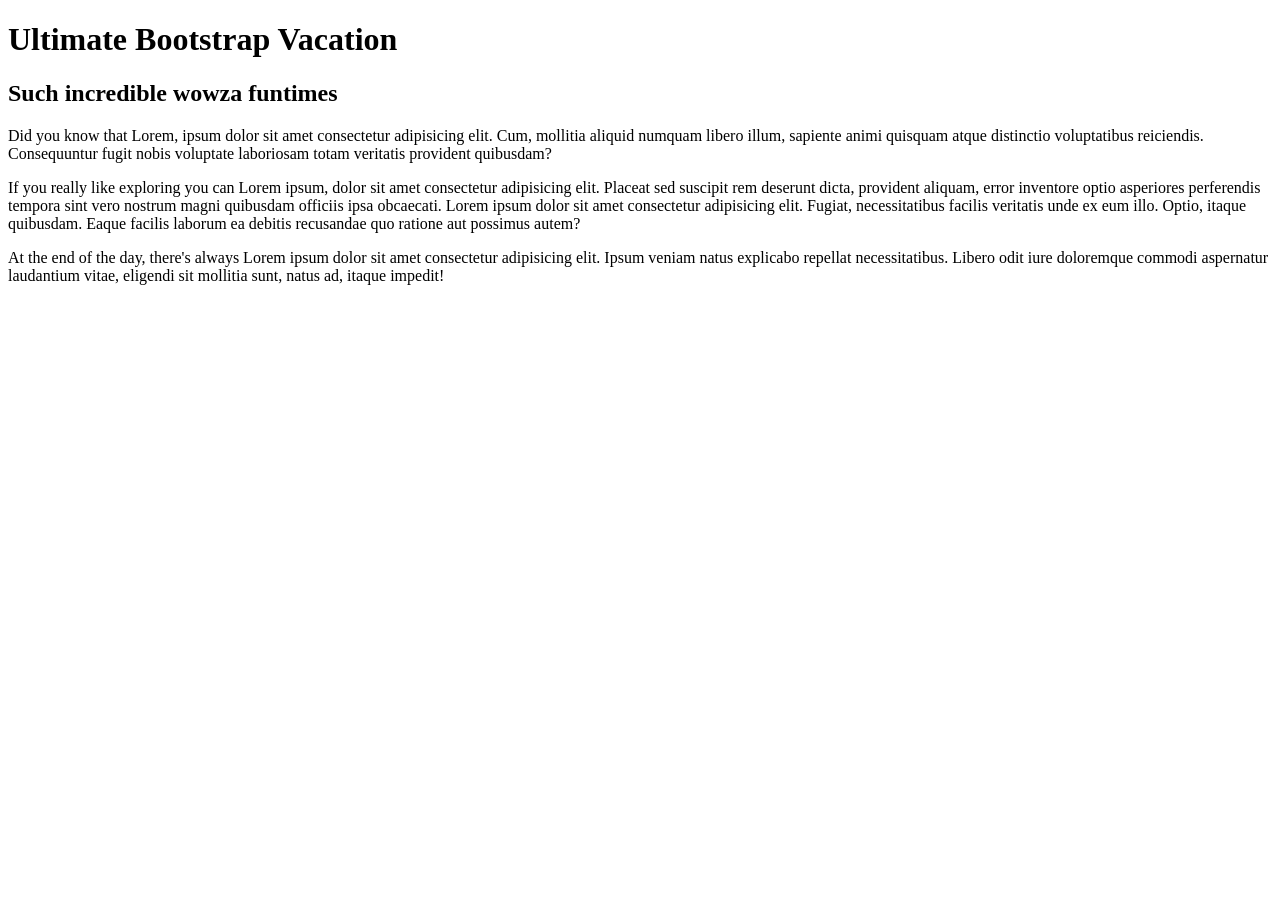
==== vacation.html @ cc639a4f "Add vacation homepage and bootstrap css file" ====
<!DOCTYPE html>
<html lang="en-US">
  <head>
    <title>Super Vacation</title>
    <link href="css/bootstrap.css" rel="stylesheet" type="text/css">
  </head>
<body>
  <h1> Ultimate Bootstrap Vacation </h1>
  <h2> Such incredible wowza funtimes </h2>

  <p> Did you know that Lorem, ipsum dolor sit amet consectetur adipisicing elit. Cum, mollitia aliquid numquam libero illum, sapiente animi quisquam atque distinctio voluptatibus reiciendis. Consequuntur fugit nobis voluptate laboriosam totam veritatis provident quibusdam?</p>

  <p> If you really like exploring you can Lorem ipsum, dolor sit amet consectetur adipisicing elit. Placeat sed suscipit rem deserunt dicta, provident aliquam, error inventore optio asperiores perferendis tempora sint vero nostrum magni quibusdam officiis ipsa obcaecati. Lorem ipsum dolor sit amet consectetur adipisicing elit. Fugiat, necessitatibus facilis veritatis unde ex eum illo. Optio, itaque quibusdam. Eaque facilis laborum ea debitis recusandae quo ratione aut possimus autem? </p>

  <p> At the end of the day, there's always Lorem ipsum dolor sit amet consectetur adipisicing elit. Ipsum veniam natus explicabo repellat necessitatibus. Libero odit iure doloremque commodi aspernatur laudantium vitae, eligendi sit mollitia sunt, natus ad, itaque impedit! </p>
</body>
</html>
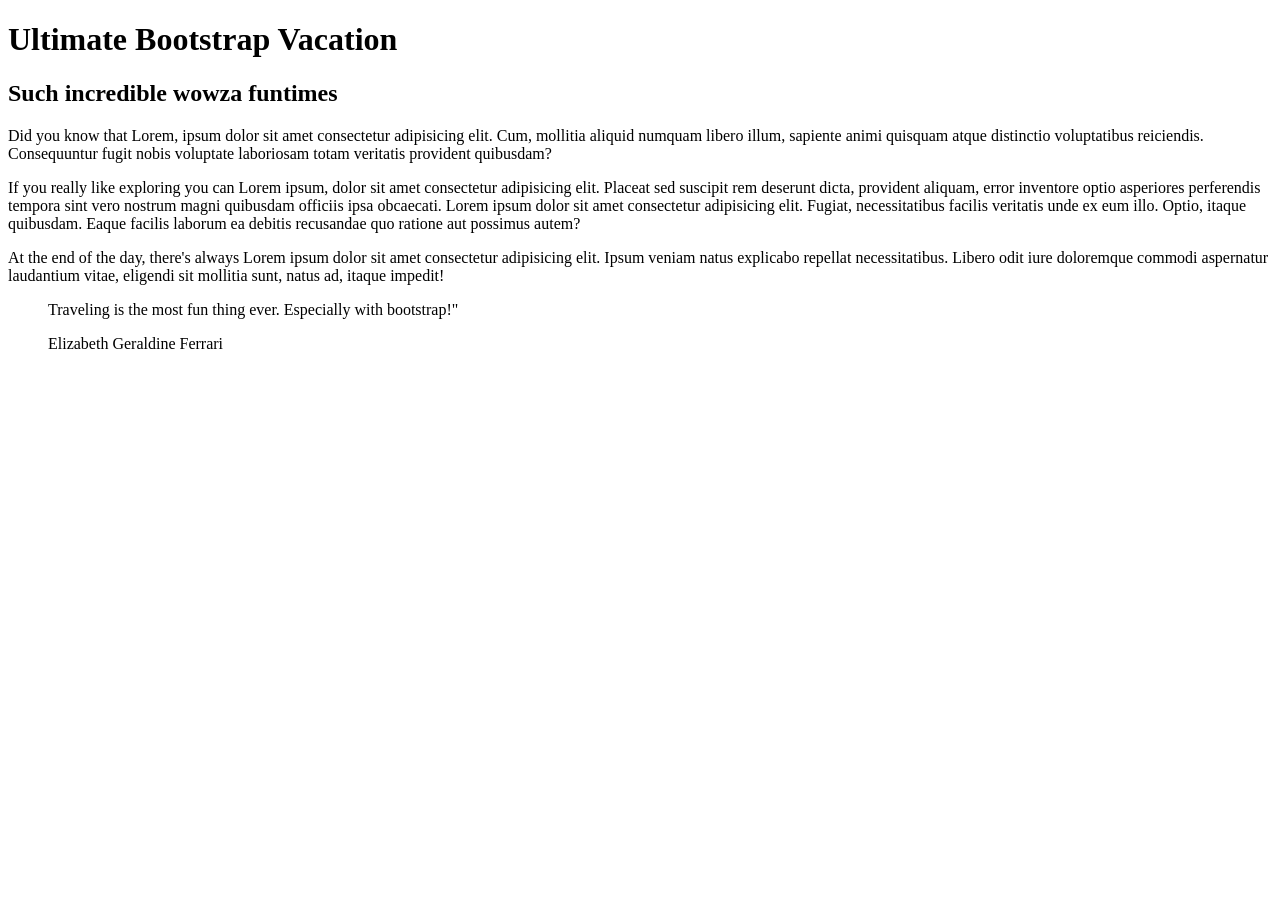
==== commit d7d818f2: "Add container, jumbotron, blockquote styles." ====
--- a/vacation.html
+++ b/vacation.html
@@ -5,14 +5,21 @@
     <link href="css/bootstrap.css" rel="stylesheet" type="text/css">
   </head>
 <body>
-  <h1> Ultimate Bootstrap Vacation </h1>
-  <h2> Such incredible wowza funtimes </h2>
+  <div class="container">
+    <div class="jumbotron">
+      <h1> Ultimate Bootstrap Vacation </h1>
+      <h2> Such incredible wowza funtimes </h2>
+  </div>
 
-  <p> Did you know that Lorem, ipsum dolor sit amet consectetur adipisicing elit. Cum, mollitia aliquid numquam libero illum, sapiente animi quisquam atque distinctio voluptatibus reiciendis. Consequuntur fugit nobis voluptate laboriosam totam veritatis provident quibusdam?</p>
+    <p> Did you know that Lorem, ipsum dolor sit amet consectetur adipisicing elit. Cum, mollitia aliquid numquam libero illum, sapiente animi quisquam atque distinctio voluptatibus reiciendis. Consequuntur fugit nobis voluptate laboriosam totam veritatis provident quibusdam?</p>
 
-  <p> If you really like exploring you can Lorem ipsum, dolor sit amet consectetur adipisicing elit. Placeat sed suscipit rem deserunt dicta, provident aliquam, error inventore optio asperiores perferendis tempora sint vero nostrum magni quibusdam officiis ipsa obcaecati. Lorem ipsum dolor sit amet consectetur adipisicing elit. Fugiat, necessitatibus facilis veritatis unde ex eum illo. Optio, itaque quibusdam. Eaque facilis laborum ea debitis recusandae quo ratione aut possimus autem? </p>
+    <p> If you really like exploring you can Lorem ipsum, dolor sit amet consectetur adipisicing elit. Placeat sed suscipit rem deserunt dicta, provident aliquam, error inventore optio asperiores perferendis tempora sint vero nostrum magni quibusdam officiis ipsa obcaecati. Lorem ipsum dolor sit amet consectetur adipisicing elit. Fugiat, necessitatibus facilis veritatis unde ex eum illo. Optio, itaque quibusdam. Eaque facilis laborum ea debitis recusandae quo ratione aut possimus autem? </p>
 
-  <p> At the end of the day, there's always Lorem ipsum dolor sit amet consectetur adipisicing elit. Ipsum veniam natus explicabo repellat necessitatibus. Libero odit iure doloremque commodi aspernatur laudantium vitae, eligendi sit mollitia sunt, natus ad, itaque impedit! </p>
+    <p> At the end of the day, there's always Lorem ipsum dolor sit amet consectetur adipisicing elit. Ipsum veniam natus explicabo repellat necessitatibus. Libero odit iure doloremque commodi aspernatur laudantium vitae, eligendi sit mollitia sunt, natus ad, itaque impedit! </p>
+    <blockquote class="blockquote">
+      <p> Traveling is the most fun thing ever. Especially with bootstrap!"</p>
+    <footer class="blockquote-footer"> Elizabeth Geraldine Ferrari </footer>
+  </div>
 </body>
 </html>
     
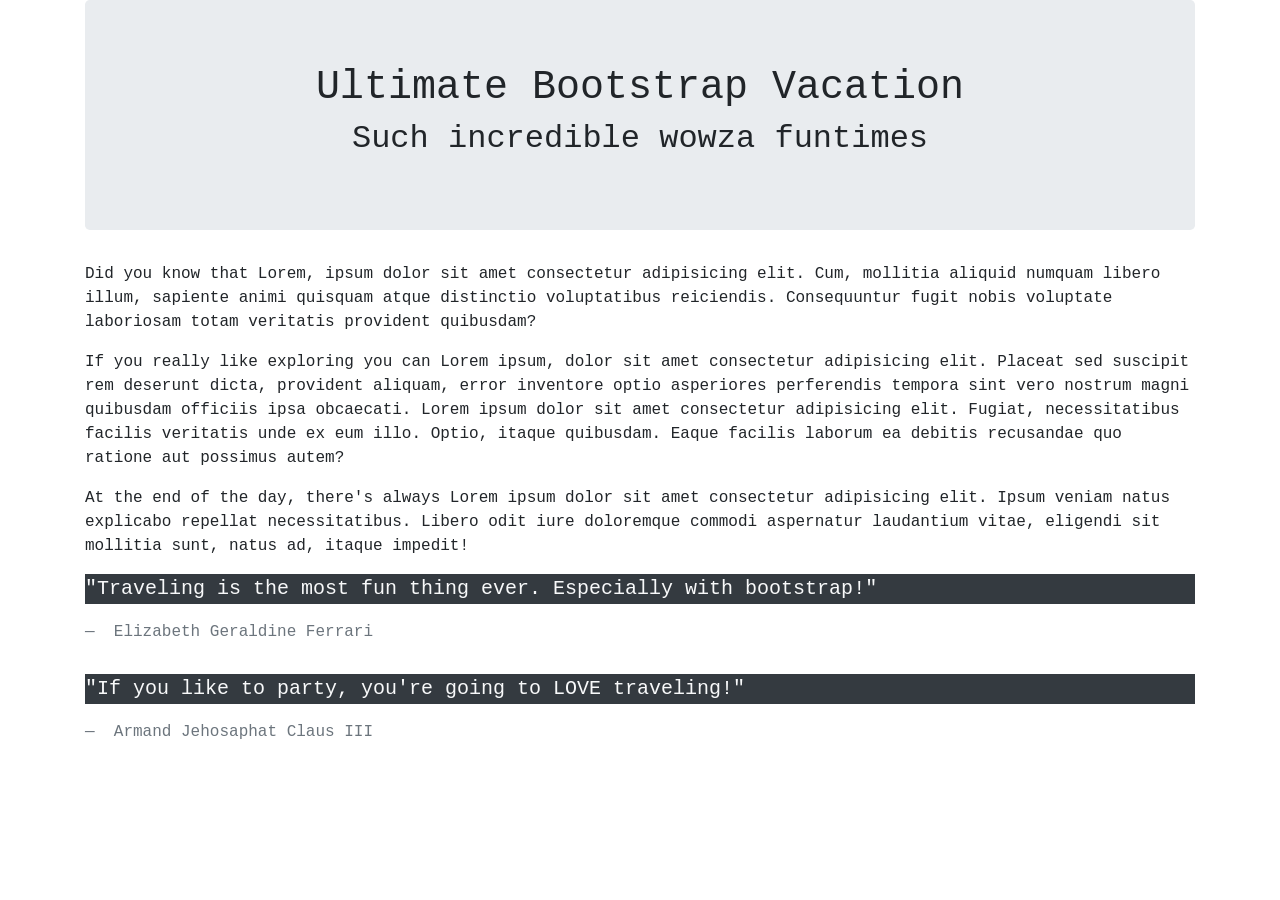
==== commit 547bc19a: "Add css styles to blockquote text." ====
--- a/vacation.html
+++ b/vacation.html
@@ -17,8 +17,12 @@
 
     <p> At the end of the day, there's always Lorem ipsum dolor sit amet consectetur adipisicing elit. Ipsum veniam natus explicabo repellat necessitatibus. Libero odit iure doloremque commodi aspernatur laudantium vitae, eligendi sit mollitia sunt, natus ad, itaque impedit! </p>
     <blockquote class="blockquote">
-      <p> Traveling is the most fun thing ever. Especially with bootstrap!"</p>
+      <p class="text-light bg-dark">"Traveling is the most fun thing ever. Especially with bootstrap!"</p>
     <footer class="blockquote-footer"> Elizabeth Geraldine Ferrari </footer>
+  <br>
+    <blockquote class="blockquote">
+      <p class="text-light bg-dark"> "If you like to party, you're going to LOVE traveling!"</p>
+    <footer class="blockquote-footer"> Armand Jehosaphat Claus III </footer>
   </div>
 </body>
 </html>
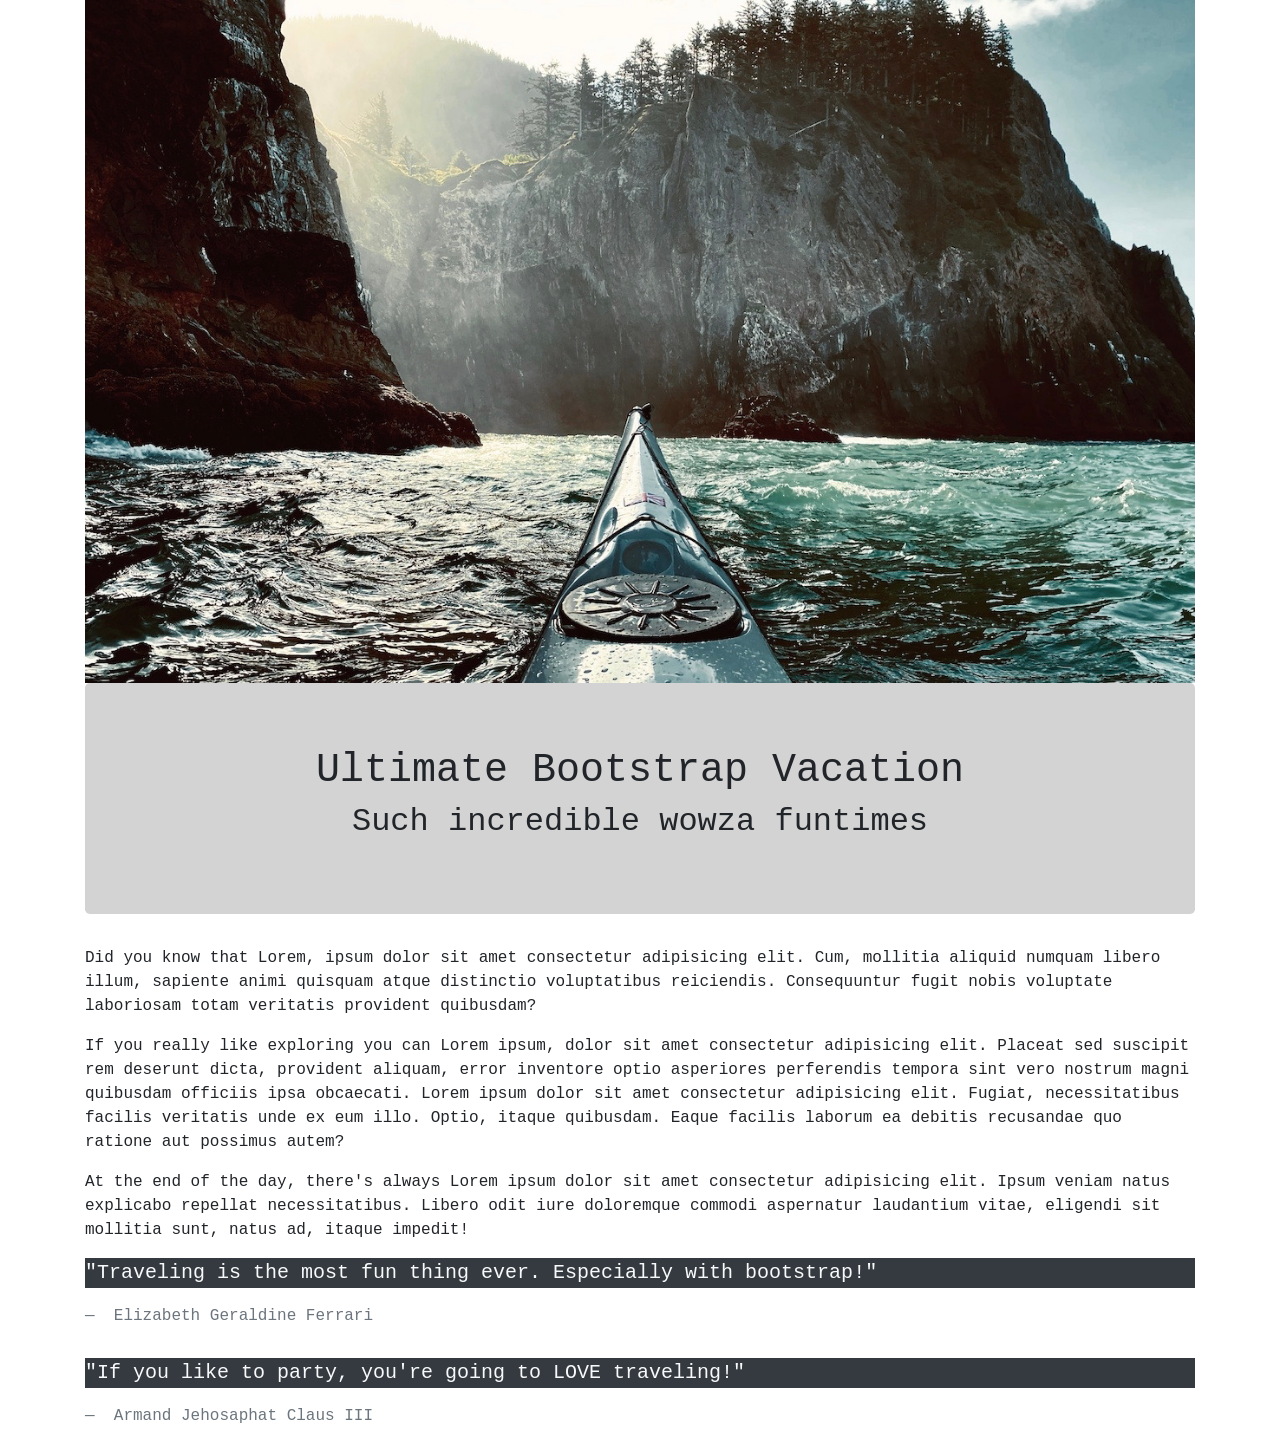
==== commit 0ae0e8b3: "Add kayak photo to top of page." ====
--- a/vacation.html
+++ b/vacation.html
@@ -6,11 +6,11 @@
   </head>
 <body>
   <div class="container">
+    <img src="images/kayak.jpg" class="img-fluid" alt="A kayak in the ocean">
     <div class="jumbotron">
       <h1> Ultimate Bootstrap Vacation </h1>
       <h2> Such incredible wowza funtimes </h2>
   </div>
-
     <p> Did you know that Lorem, ipsum dolor sit amet consectetur adipisicing elit. Cum, mollitia aliquid numquam libero illum, sapiente animi quisquam atque distinctio voluptatibus reiciendis. Consequuntur fugit nobis voluptate laboriosam totam veritatis provident quibusdam?</p>
 
     <p> If you really like exploring you can Lorem ipsum, dolor sit amet consectetur adipisicing elit. Placeat sed suscipit rem deserunt dicta, provident aliquam, error inventore optio asperiores perferendis tempora sint vero nostrum magni quibusdam officiis ipsa obcaecati. Lorem ipsum dolor sit amet consectetur adipisicing elit. Fugiat, necessitatibus facilis veritatis unde ex eum illo. Optio, itaque quibusdam. Eaque facilis laborum ea debitis recusandae quo ratione aut possimus autem? </p>
@@ -24,6 +24,7 @@
       <p class="text-light bg-dark"> "If you like to party, you're going to LOVE traveling!"</p>
     <footer class="blockquote-footer"> Armand Jehosaphat Claus III </footer>
   </div>
+ 
 </body>
 </html>
     
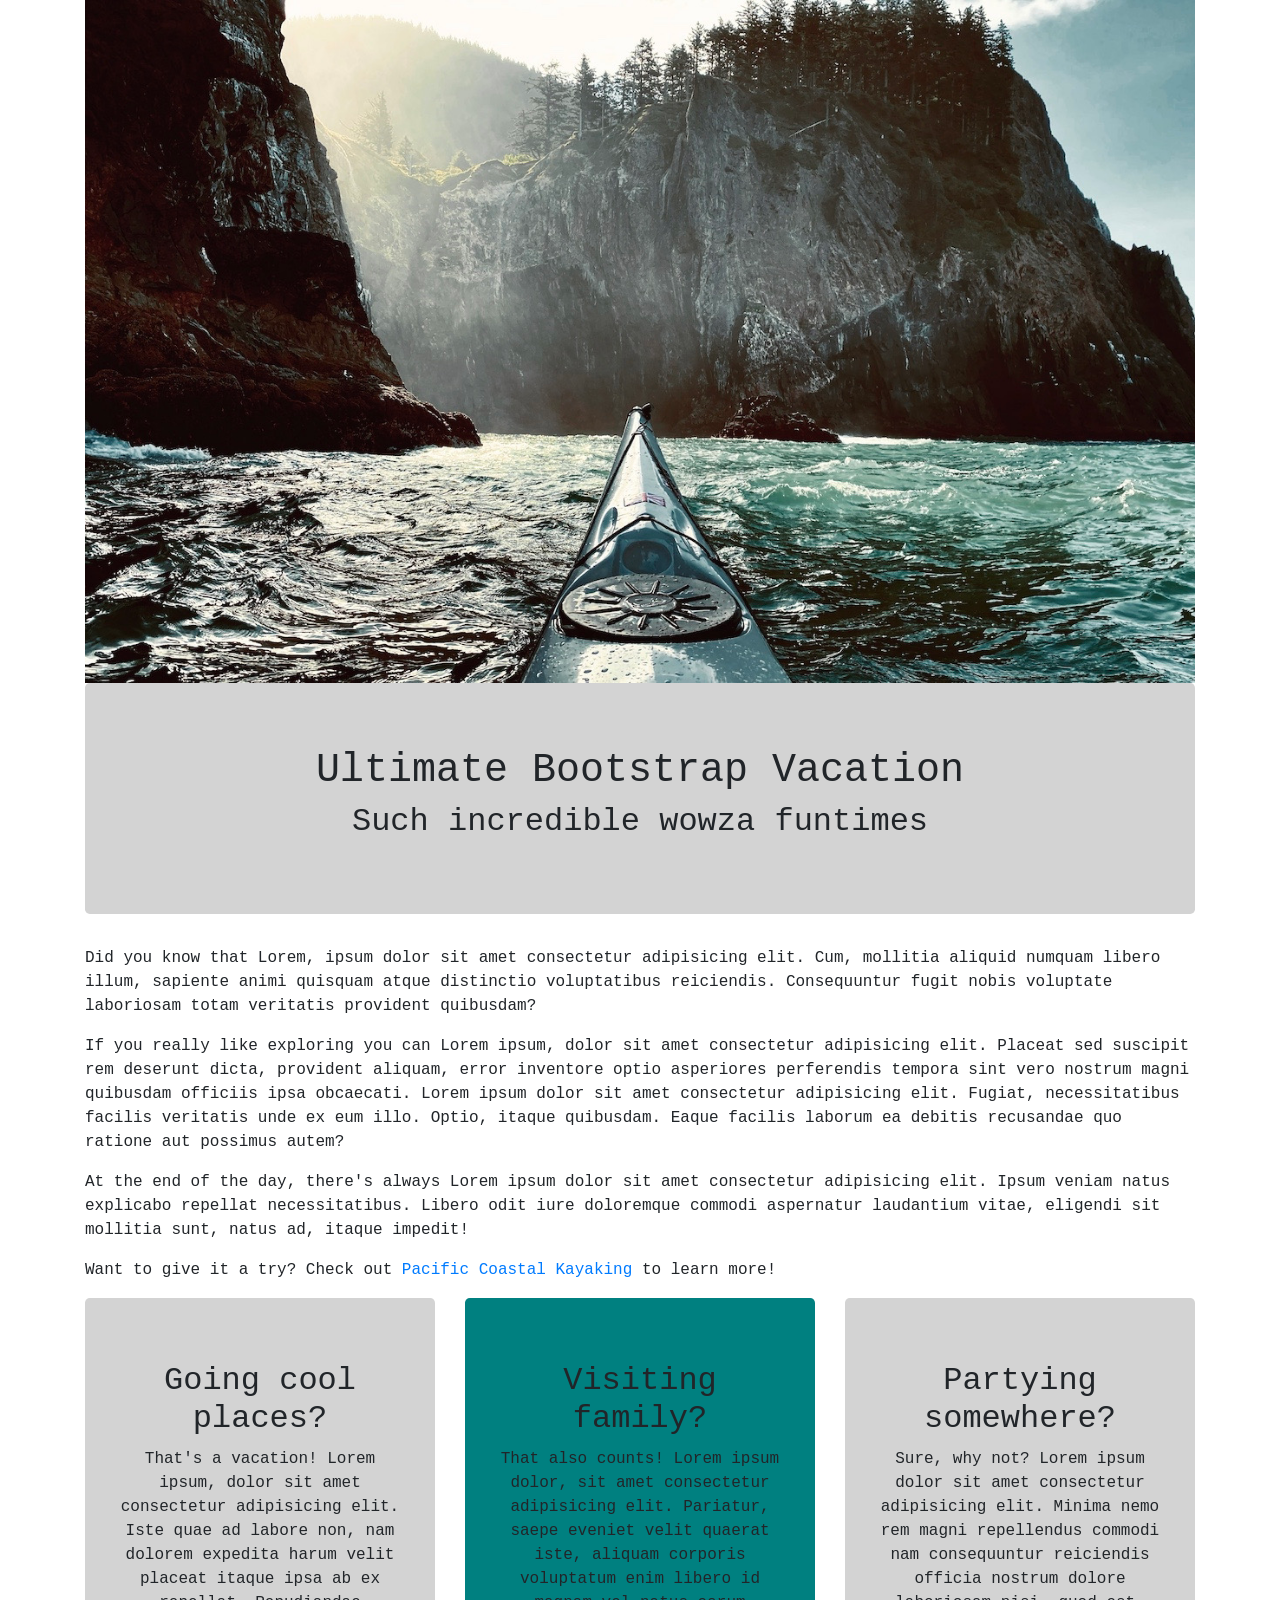
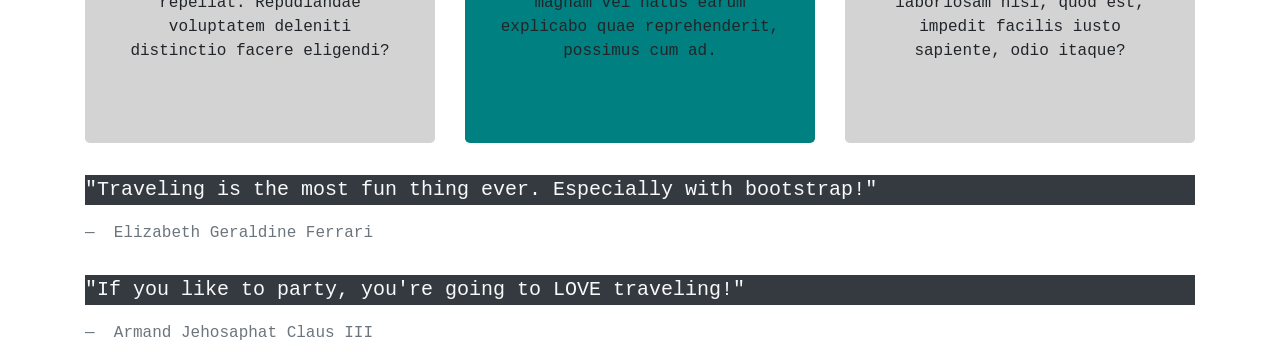
==== commit 27099a50: "Add columns, add styles.css sheet and apply to center column, add links." ====
--- a/vacation.html
+++ b/vacation.html
@@ -3,6 +3,7 @@
   <head>
     <title>Super Vacation</title>
     <link href="css/bootstrap.css" rel="stylesheet" type="text/css">
+    <link href="css/styles.css" rel="stylesheet" type="text/css">
   </head>
 <body>
   <div class="container">
@@ -16,6 +17,28 @@
     <p> If you really like exploring you can Lorem ipsum, dolor sit amet consectetur adipisicing elit. Placeat sed suscipit rem deserunt dicta, provident aliquam, error inventore optio asperiores perferendis tempora sint vero nostrum magni quibusdam officiis ipsa obcaecati. Lorem ipsum dolor sit amet consectetur adipisicing elit. Fugiat, necessitatibus facilis veritatis unde ex eum illo. Optio, itaque quibusdam. Eaque facilis laborum ea debitis recusandae quo ratione aut possimus autem? </p>
 
     <p> At the end of the day, there's always Lorem ipsum dolor sit amet consectetur adipisicing elit. Ipsum veniam natus explicabo repellat necessitatibus. Libero odit iure doloremque commodi aspernatur laudantium vitae, eligendi sit mollitia sunt, natus ad, itaque impedit! </p>
+
+    <p>Want to give it a try? Check out <a href="https://www.billvonnegut.com">Pacific Coastal Kayaking</a> to learn more! </p>
+    <div class="row">
+      <div class="col-4">
+        <div class="jumbotron">
+          <h2>Going cool places?</h2>
+          <p> That's a vacation! Lorem ipsum, dolor sit amet consectetur adipisicing elit. Iste quae ad labore non, nam dolorem expedita harum velit placeat itaque ipsa ab ex repellat. Repudiandae voluptatem deleniti distinctio facere eligendi? </p>
+        </div>
+      </div>
+      <div class="col-4">
+        <div class="megatron">
+          <h2>Visiting family?</h2>
+          <p>That also counts! Lorem ipsum dolor, sit amet consectetur adipisicing elit. Pariatur, saepe eveniet velit quaerat iste, aliquam corporis voluptatum enim libero id magnam vel natus earum explicabo quae reprehenderit, possimus cum ad.</p>
+        </div>
+      </div>
+      <div class="col-4">
+        <div class="jumbotron">
+        <h2>Partying somewhere?</h2>
+          <p>Sure, why not? Lorem ipsum dolor sit amet consectetur adipisicing elit. Minima nemo rem magni repellendus commodi nam consequuntur reiciendis officia nostrum dolore laboriosam nisi, quod est, impedit facilis iusto sapiente, odio itaque?</p>
+        </div>
+      </div>
+    </div>
     <blockquote class="blockquote">
       <p class="text-light bg-dark">"Traveling is the most fun thing ever. Especially with bootstrap!"</p>
     <footer class="blockquote-footer"> Elizabeth Geraldine Ferrari </footer>
--- a/css/styles.css
+++ b/css/styles.css
@@ -0,0 +1,13 @@
+.megatron {
+  padding: 2rem 1rem;
+  margin-bottom: 2rem;
+  background-color: teal;
+  border-radius: 0.3rem;
+  text-align: center;
+}
+
+@media (min-width: 576px) {
+  .megatron {
+    padding: 4rem 2rem;
+  }
+}
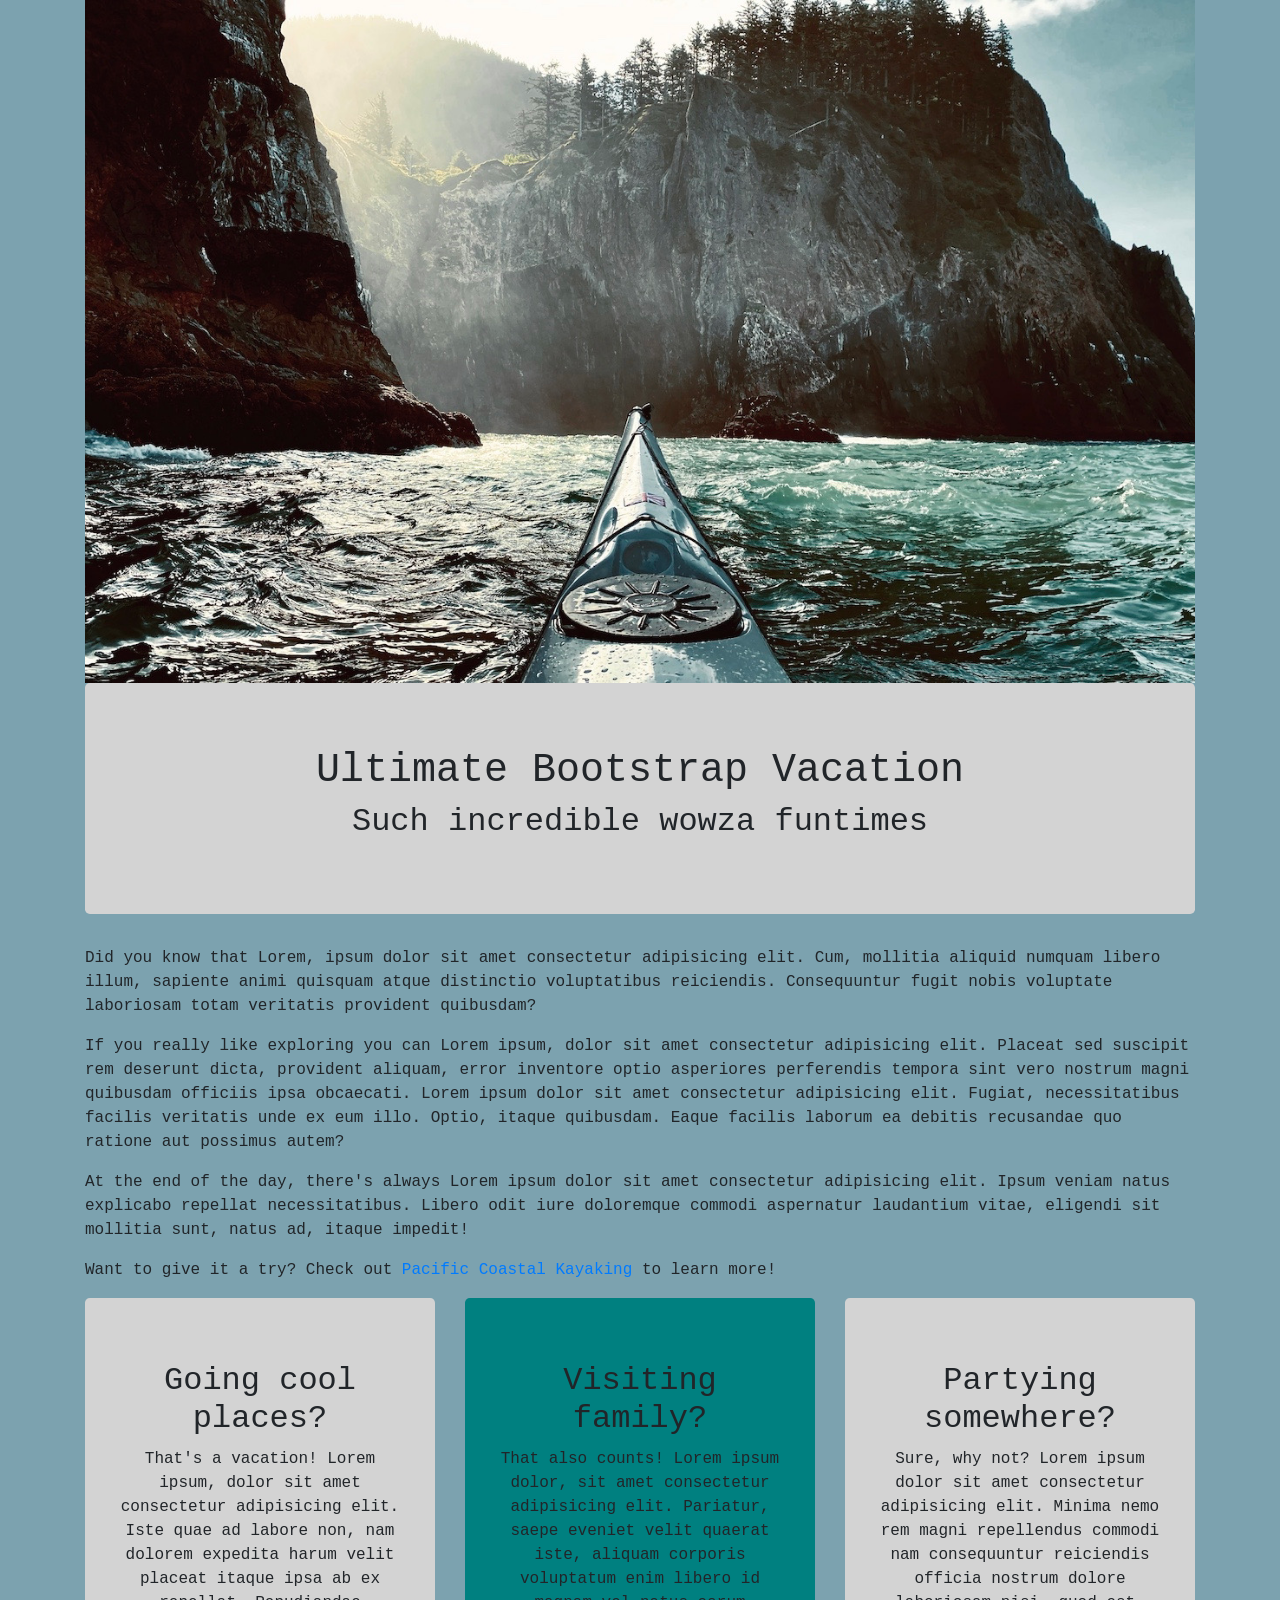
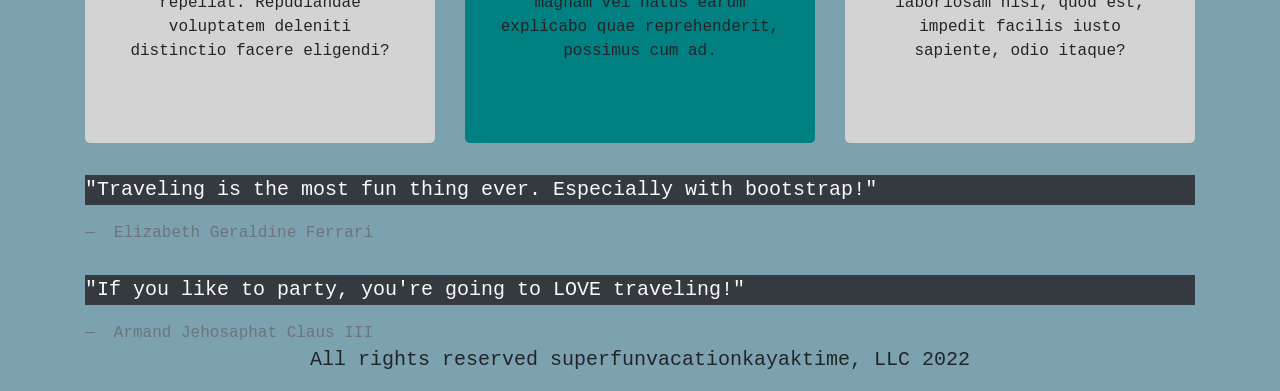
==== commit 6cd0629b: "Add footer with company info." ====
--- a/vacation.html
+++ b/vacation.html
@@ -5,7 +5,9 @@
     <link href="css/bootstrap.css" rel="stylesheet" type="text/css">
     <link href="css/styles.css" rel="stylesheet" type="text/css">
   </head>
-<body>
+<body style="background-color:rgb(124, 162, 175);">
+
+  <div id="content">
   <div class="container">
     <img src="images/kayak.jpg" class="img-fluid" alt="A kayak in the ocean">
     <div class="jumbotron">
@@ -22,7 +24,7 @@
     <div class="row">
       <div class="col-4">
         <div class="jumbotron">
-          <h2>Going cool places?</h2>
+          <h2 class="strong">Going cool places?</h2>
           <p> That's a vacation! Lorem ipsum, dolor sit amet consectetur adipisicing elit. Iste quae ad labore non, nam dolorem expedita harum velit placeat itaque ipsa ab ex repellat. Repudiandae voluptatem deleniti distinctio facere eligendi? </p>
         </div>
       </div>
@@ -46,6 +48,7 @@
     <blockquote class="blockquote">
       <p class="text-light bg-dark"> "If you like to party, you're going to LOVE traveling!"</p>
     <footer class="blockquote-footer"> Armand Jehosaphat Claus III </footer>
+    <footer class="text-center"> All rights reserved superfunvacationkayaktime, LLC 2022 </footer>
   </div>
  
 </body>
--- a/css/styles.css
+++ b/css/styles.css
@@ -10,4 +10,3 @@
   .megatron {
     padding: 4rem 2rem;
   }
-}
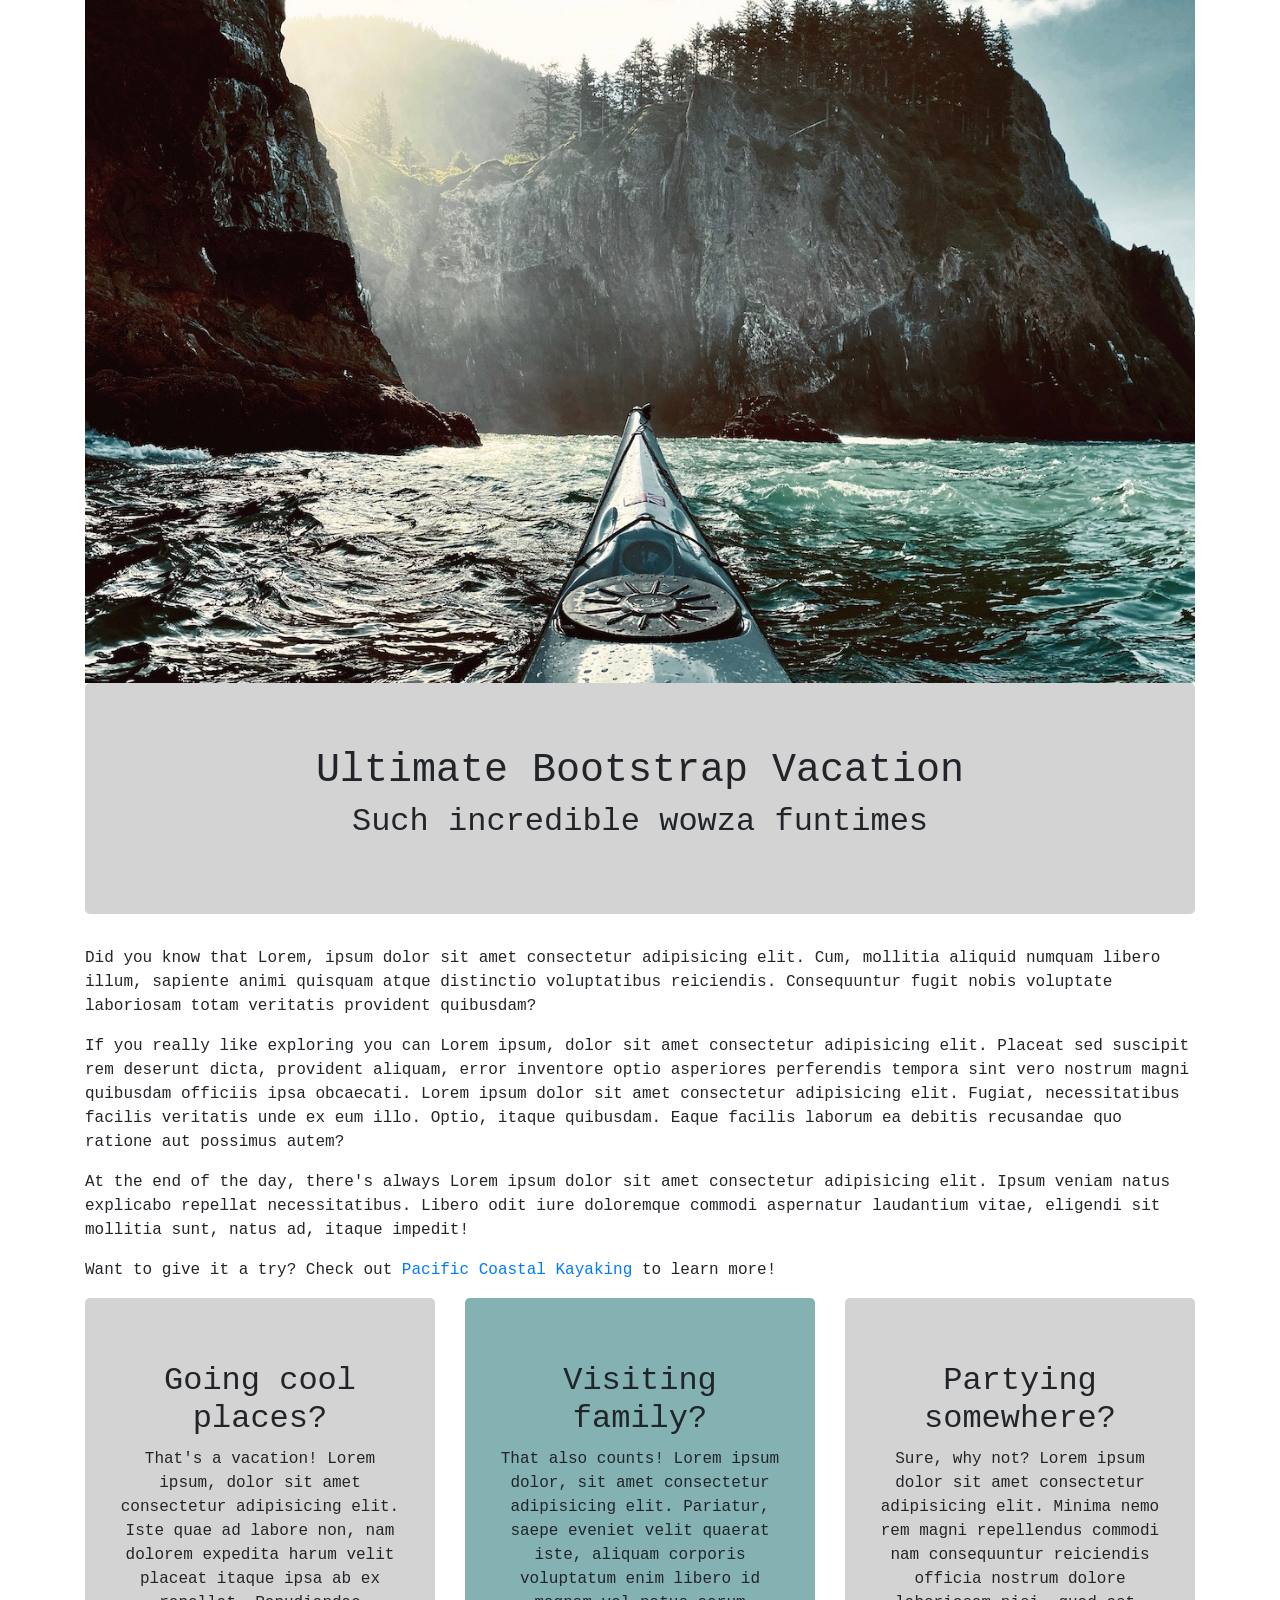
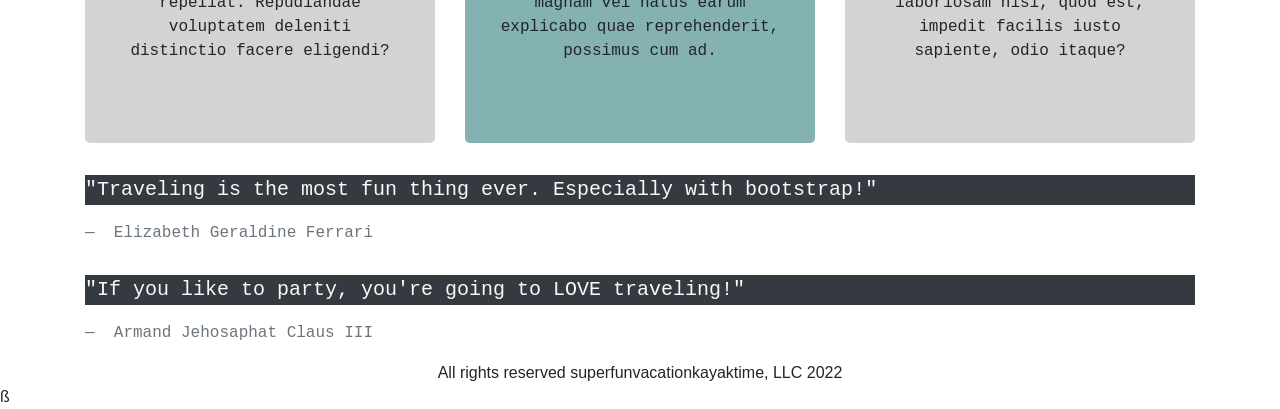
==== commit 77de031b: "Remove sidebar" ====
--- a/vacation.html
+++ b/vacation.html
@@ -5,7 +5,7 @@
     <link href="css/bootstrap.css" rel="stylesheet" type="text/css">
     <link href="css/styles.css" rel="stylesheet" type="text/css">
   </head>
-<body style="background-color:rgb(124, 162, 175);">
+<body>
 
   <div id="content">
   <div class="container">
@@ -14,17 +14,17 @@
       <h1> Ultimate Bootstrap Vacation </h1>
       <h2> Such incredible wowza funtimes </h2>
   </div>
+
     <p> Did you know that Lorem, ipsum dolor sit amet consectetur adipisicing elit. Cum, mollitia aliquid numquam libero illum, sapiente animi quisquam atque distinctio voluptatibus reiciendis. Consequuntur fugit nobis voluptate laboriosam totam veritatis provident quibusdam?</p>
 
     <p> If you really like exploring you can Lorem ipsum, dolor sit amet consectetur adipisicing elit. Placeat sed suscipit rem deserunt dicta, provident aliquam, error inventore optio asperiores perferendis tempora sint vero nostrum magni quibusdam officiis ipsa obcaecati. Lorem ipsum dolor sit amet consectetur adipisicing elit. Fugiat, necessitatibus facilis veritatis unde ex eum illo. Optio, itaque quibusdam. Eaque facilis laborum ea debitis recusandae quo ratione aut possimus autem? </p>
-
     <p> At the end of the day, there's always Lorem ipsum dolor sit amet consectetur adipisicing elit. Ipsum veniam natus explicabo repellat necessitatibus. Libero odit iure doloremque commodi aspernatur laudantium vitae, eligendi sit mollitia sunt, natus ad, itaque impedit! </p>
 
     <p>Want to give it a try? Check out <a href="https://www.billvonnegut.com">Pacific Coastal Kayaking</a> to learn more! </p>
     <div class="row">
       <div class="col-4">
         <div class="jumbotron">
-          <h2 class="strong">Going cool places?</h2>
+          <h2>Going cool places?</h2>
           <p> That's a vacation! Lorem ipsum, dolor sit amet consectetur adipisicing elit. Iste quae ad labore non, nam dolorem expedita harum velit placeat itaque ipsa ab ex repellat. Repudiandae voluptatem deleniti distinctio facere eligendi? </p>
         </div>
       </div>
@@ -48,8 +48,9 @@
     <blockquote class="blockquote">
       <p class="text-light bg-dark"> "If you like to party, you're going to LOVE traveling!"</p>
     <footer class="blockquote-footer"> Armand Jehosaphat Claus III </footer>
+    </div>
     <footer class="text-center"> All rights reserved superfunvacationkayaktime, LLC 2022 </footer>
-  </div>
+  </div>ß
  
 </body>
 </html>
--- a/css/styles.css
+++ b/css/styles.css
@@ -1,7 +1,7 @@
 .megatron {
   padding: 2rem 1rem;
   margin-bottom: 2rem;
-  background-color: teal;
+  background-color: rgb(132, 177, 177);
   border-radius: 0.3rem;
   text-align: center;
 }
